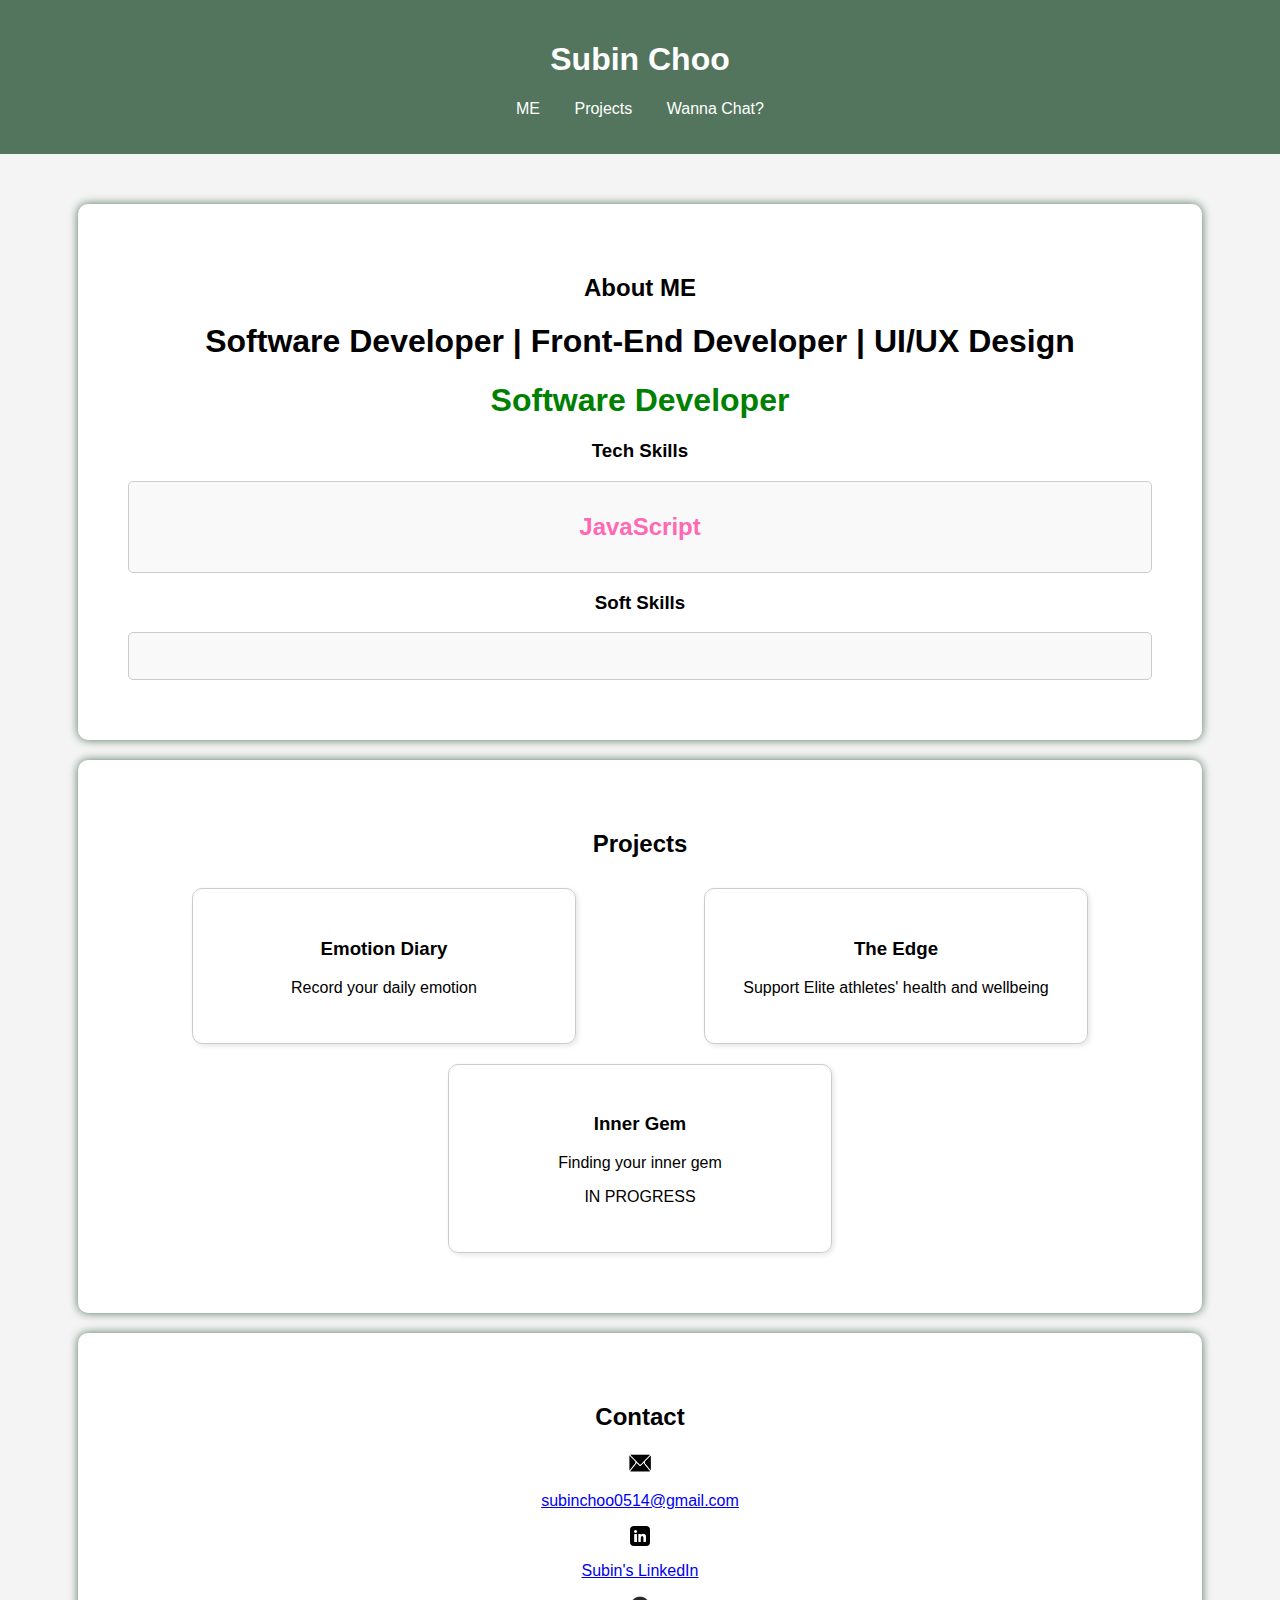
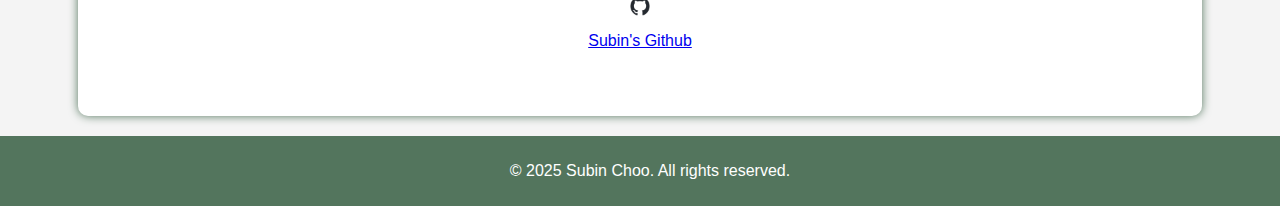
==== index.html @ bc246a0b "update" ====
<!DOCTYPE html>
<html lang="en">
  <head>
    <meta charset="UTF-8" />
    <meta name="viewport" content="width=device-width, initial-scale=1.0" />
    <title>Portfolio</title>
    <link rel="stylesheet" href="styles.css" />
  </head>
  <body>
    <header>
      <h1>Subin Choo</h1>
      <nav>
        <ul>
          <li><a href="#about">ME</a></li>
          <li><a href="#projects">Projects</a></li>
          <li><a href="#contact">Wanna Chat?</a></li>
        </ul>
      </nav>
    </header>

    
    <section id="about">
      <h2>About ME</h2>
      <h1>Software Developer | Front-End Developer | UI/UX Design</h1>
      <h1 style="font-weight: bold; color: green">Software Developer</h1>
      
      <h3>Tech Skills</h3>
      <div class="skills-box">
        <ul id="tech-skills" class="language-list">
          <li class="language">JavaScript</li>
          <li class="language">Python</li>
          <li class="language">UI/UX</li>
          <li class="language">React</li>
          <li class="language">HTML/CSS</li>
        </ul>
      </div>
    
      <h3>Soft Skills</h3>
      <div class="skills-box">
        <ul id="soft-skills" class="language-list">
          <li class="language">Collaboration</li>
          <li class="language">Leadership</li>
          <li class="language">Problem-Solving</li>
        </ul>
      </div>
    </section>

    <section id="projects">
      <h2>Projects</h2>
      <div class="project-container">
        <div class="project">
          <h3><a href="Emotion_Diary.html"  class="no-style">Emotion Diary</a></h3>
          <p>Record your daily emotion</p>
        </div>
        
        <div class="project">
          <h3><a a href="The_Edge.html" class = "no-style">The Edge</a></h3>
          <p>Support Elite athletes' health and wellbeing</p>
        </div>
        <div class="project">
          <h3>Inner Gem</h3>
          <p>Finding your inner gem</p>
          <p>IN PROGRESS</p>
        </div>
      </div>
    </section>

    <section id="contact">
      <h2>Contact</h2>
      <!-- <p>Email: subinchoo0514@gmail.com</p> -->
      <p>
        <img
          src="images/mail-icon.jpg"
          alt="Email"
          style="width: 25px; height: 25px; vertical-align: middle"
        />
        <p></p>
        <a href="mailto:subinchoo0514@gmail.com">subinchoo0514@gmail.com</a>
      </p>
      <p>
        <a href="https://www.linkedin.com/in/subinchoo0514/" target="_blank">
          <img
            src="images/linkedin-logo.jpg"
            alt="LinkedIn"
            style="width: 20px; height: 20px; vertical-align: middle"
          />
          <p></p>
          Subin's LinkedIn
        </a>
      </p>
      <p>
        <a href="https://github.com/subinchoo" target="_blank">
          <img
            src="images/github-mark.png"
            alt="Github"
            style="width: 20px; height: 20px; vertical-align: middle"
          />
          <p></p>
         Subin's Github
        </a>
      </p>
    </section>

    <footer>
      <p>&copy; 2025 Subin Choo. All rights reserved.</p>
    </footer>

    <script>
      const languages = document.querySelectorAll(".language");
      let index = 0;

      function showLanguage() {
        if (index < languages.length) {
          // Reset color of all languages to black
          languages.forEach((lang) => {
            lang.style.display = "none"; // Hide all languages
            lang.style.color = "black"; // Reset color to black
          });

          // Show the current language
          languages[index].style.display = "list-item"; // Show the language
          languages[index].style.color = "#FF69B4"; // Change color to brown

          index++;
          if (index >= languages.length) {
            index = 0; // Reset index to loop back to the first language
          }
          setTimeout(showLanguage, 1000); // Show the next language after 1 second
        }
      }

      // Start showing languages when the page loads
      window.onload = showLanguage;
    </script>
  </body>
</html>
---- styles.css ----
body {
  font-family: Arial, sans-serif;
  text-align: center;
  margin: 0;
  padding: 0;
  background-color: #f4f4f4;
}

/* 헤더 스타일 */
header {
  background-color: #53755d;
  color: white;
  padding: 20px;
}

/* 내비게이션 스타일 */
nav ul {
  list-style: none;
  padding: 0;
}

nav ul li {
  display: inline;
  margin: 0 15px;
}

nav ul li a {
  color: white;
  text-decoration: none;
}

/* 기본 섹션 스타일 */
section {
  padding: 50px;
  background: white;
  margin: 20px auto;
  width: 80%;
  max-width: 1200px; /* 최대 너비 설정 */
  border-radius: 10px;
  box-shadow: 0 0 10px #53755d;
}

/* 푸터 스타일 */
footer {
  background-color: #53755d;
  color: white;
  padding: 10px;
  position: relative;
  bottom: 0;
  width: 100%;
}

/* About 섹션 */
#about {
  text-align: center;
  margin-top: 50px;
}

/* 언어 리스트 스타일 */
#language-list {
  display: flex;
  flex-wrap: wrap; /* 반응형: 작은 화면에서는 줄바꿈 */
  justify-content: center;
  list-style-type: none;
  padding: 0;
}

.language {
  display: none;
  margin: 10px;
  font-size: 24px;
  font-weight: bold;
  transition: color 0.5s;
}

/* 프로젝트 섹션 */
.project-container {
  display: flex;
  flex-wrap: wrap; /* 반응형: 작은 화면에서는 줄바꿈 */
  justify-content: space-around;
  margin-top: 20px;
}

.project {
  border: 1px solid #ccc;
  padding: 30px;
  margin: 10px;
  border-radius: 10px;
  width: calc(33.333% - 20px); /* 3개씩 배치 (마진 포함) */
  max-width: 350px;
  box-shadow: 2px 2px 5px rgba(0, 0, 0, 0.1);
}

.project:hover {
  background-color: #f694c5;
}

/* 스킬 박스 */
.skills-box {
  border: 1px solid #ccc;
  padding: 15px;
  margin: 10px 0;
  border-radius: 5px;
  background-color: #f9f9f9;
}

/* 리스트 스타일 */
.language-list {
  list-style-type: none;
  padding: 0;
}

/* 공통 링크 스타일 */
.no-style {
  text-decoration: none;
  color: inherit;
}

.no-style:hover {
  color: #ff69b4;
}

/* ✅ page-style, edge-page-style, logo-style 원래대로 유지 */
.page-style {
  width: 100px;
  height: 180px;
  vertical-align: middle;
  margin-right: 20px;
  border: 2px;
  border-color: black;
  border-radius: 7px;
}

.page-item {
  display: inline-block;
  vertical-align: middle;
  margin-right: 20px;
  margin-bottom: -100px;
}

.icon-style {
  width: 150px;
  height: 150px;
}

.edge-page-style {
  width: 80%;
  height: 70%;
  vertical-align: middle;
  margin-right: 20px;
  margin-bottom: 80px;
  border: 2px;
  border-color: black;
  border-radius: 7px;
}

.logo-style {
  width: 100px;
  height: 160px;
  vertical-align: middle;
  margin-top: 100px;
  border: 2px;
  border-color: black;
  border-radius: 7px;
}

/* 📌 반응형 미디어 쿼리 */
@media (max-width: 1024px) {
  section {
    width: 90%;
  }

  .project {
    width: calc(50% - 20px); /* 2개씩 배치 */
  }
}

@media (max-width: 768px) {
  header {
    padding: 15px;
  }

  nav ul li {
    display: block;
    margin: 10px 0;
  }

  .project {
    width: 80%; /* 한 줄에 하나 */
    max-width: none;
  }
}

@media (max-width: 480px) {
  section {
    width: 95%;
    padding: 30px;
  }

  .project {
    width: 100%; /* 가득 차게 */
  }
}
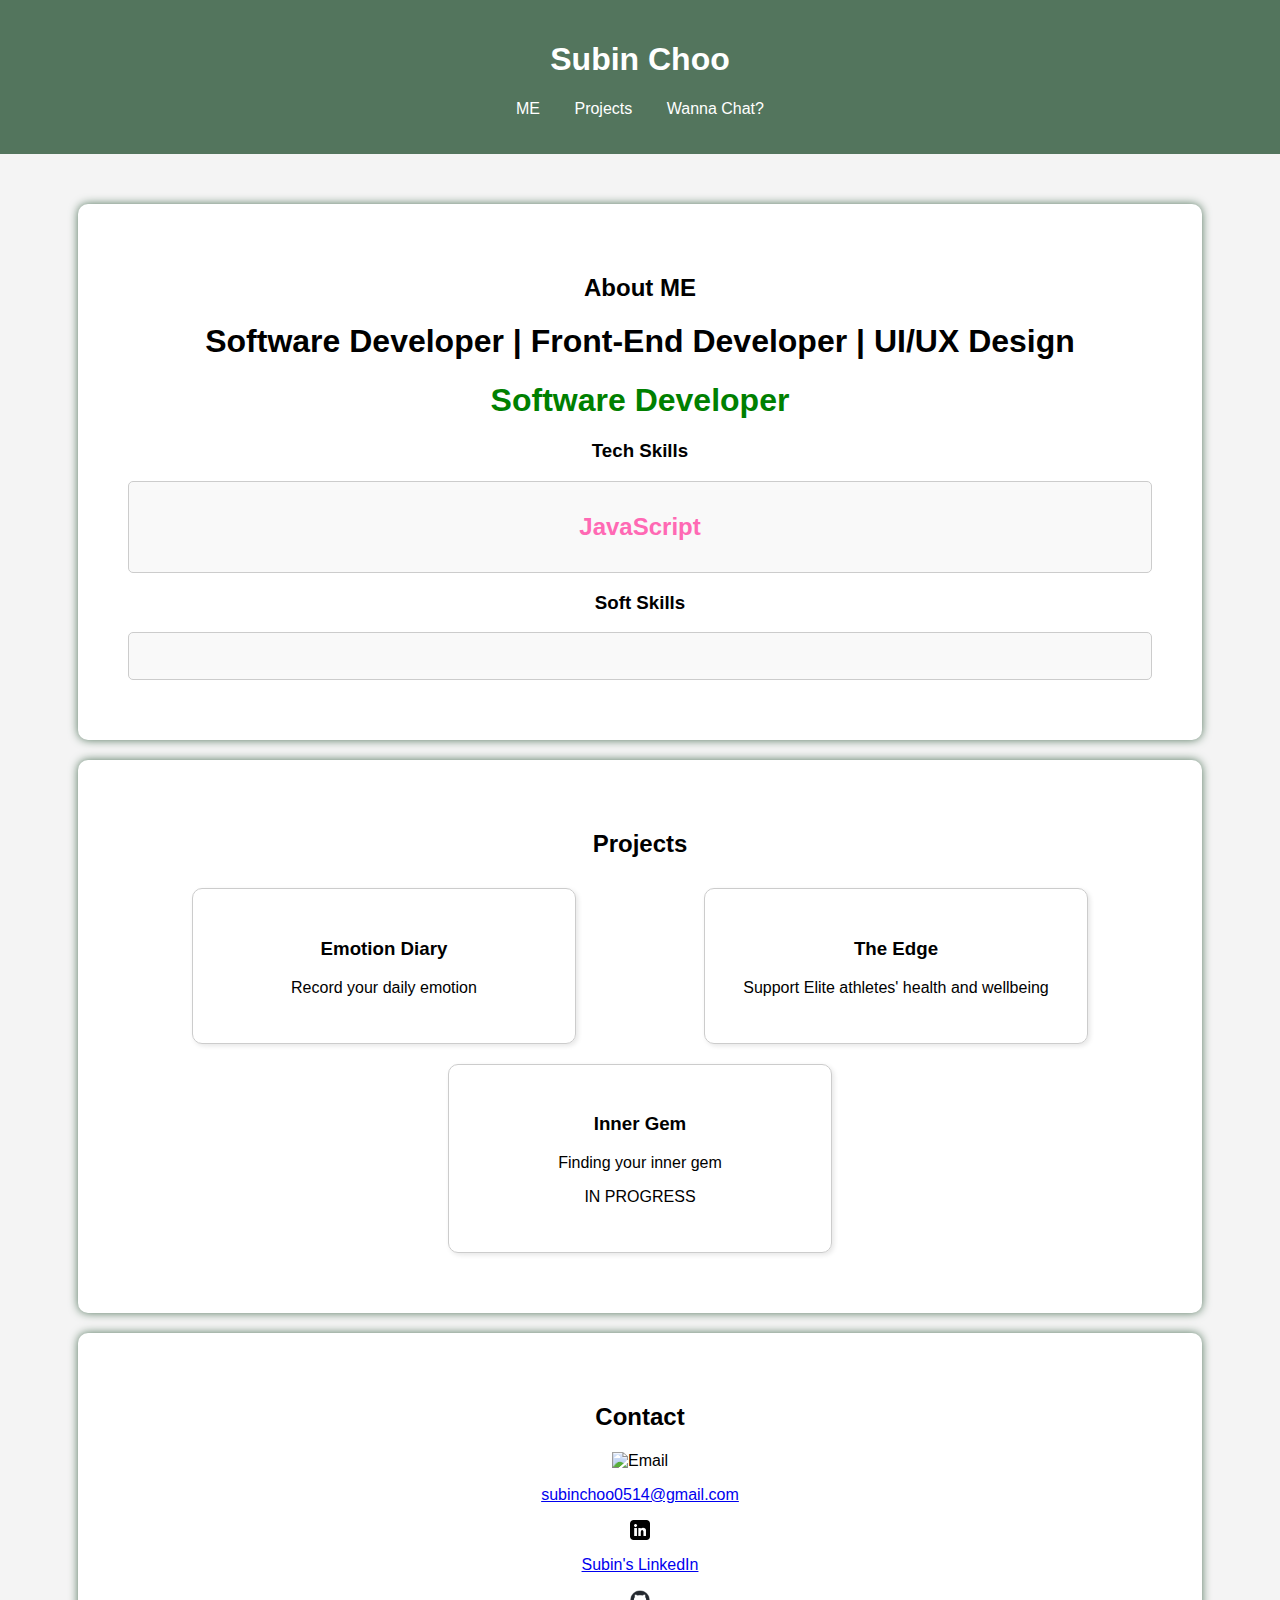
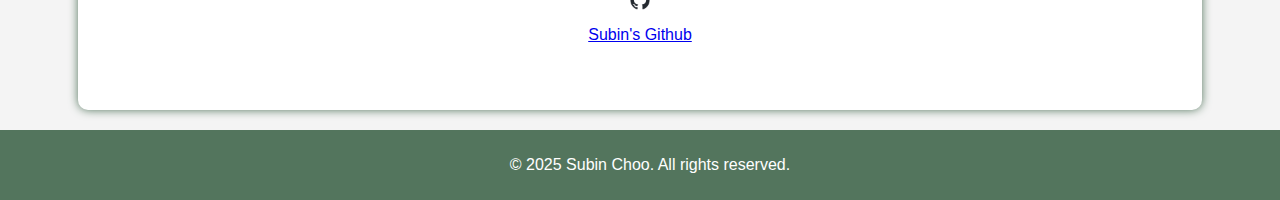
==== commit 4f96c01e: "image update" ====
--- a/index.html
+++ b/index.html
@@ -70,7 +70,7 @@
       <!-- <p>Email: subinchoo0514@gmail.com</p> -->
       <p>
         <img
-          src="images/mail-icon.jpg"
+          src="https://raw.githubusercontent.com/your-username/SB-Portfolio/main/images/mail-icon.jpg"
           alt="Email"
           style="width: 25px; height: 25px; vertical-align: middle"
         />
@@ -80,7 +80,7 @@
       <p>
         <a href="https://www.linkedin.com/in/subinchoo0514/" target="_blank">
           <img
-            src="images/linkedin-logo.jpg"
+            src="/images/linkedin-logo.jpg"
             alt="LinkedIn"
             style="width: 20px; height: 20px; vertical-align: middle"
           />
@@ -91,7 +91,7 @@
       <p>
         <a href="https://github.com/subinchoo" target="_blank">
           <img
-            src="images/github-mark.png"
+            src="/images/github-mark.png"
             alt="Github"
             style="width: 20px; height: 20px; vertical-align: middle"
           />
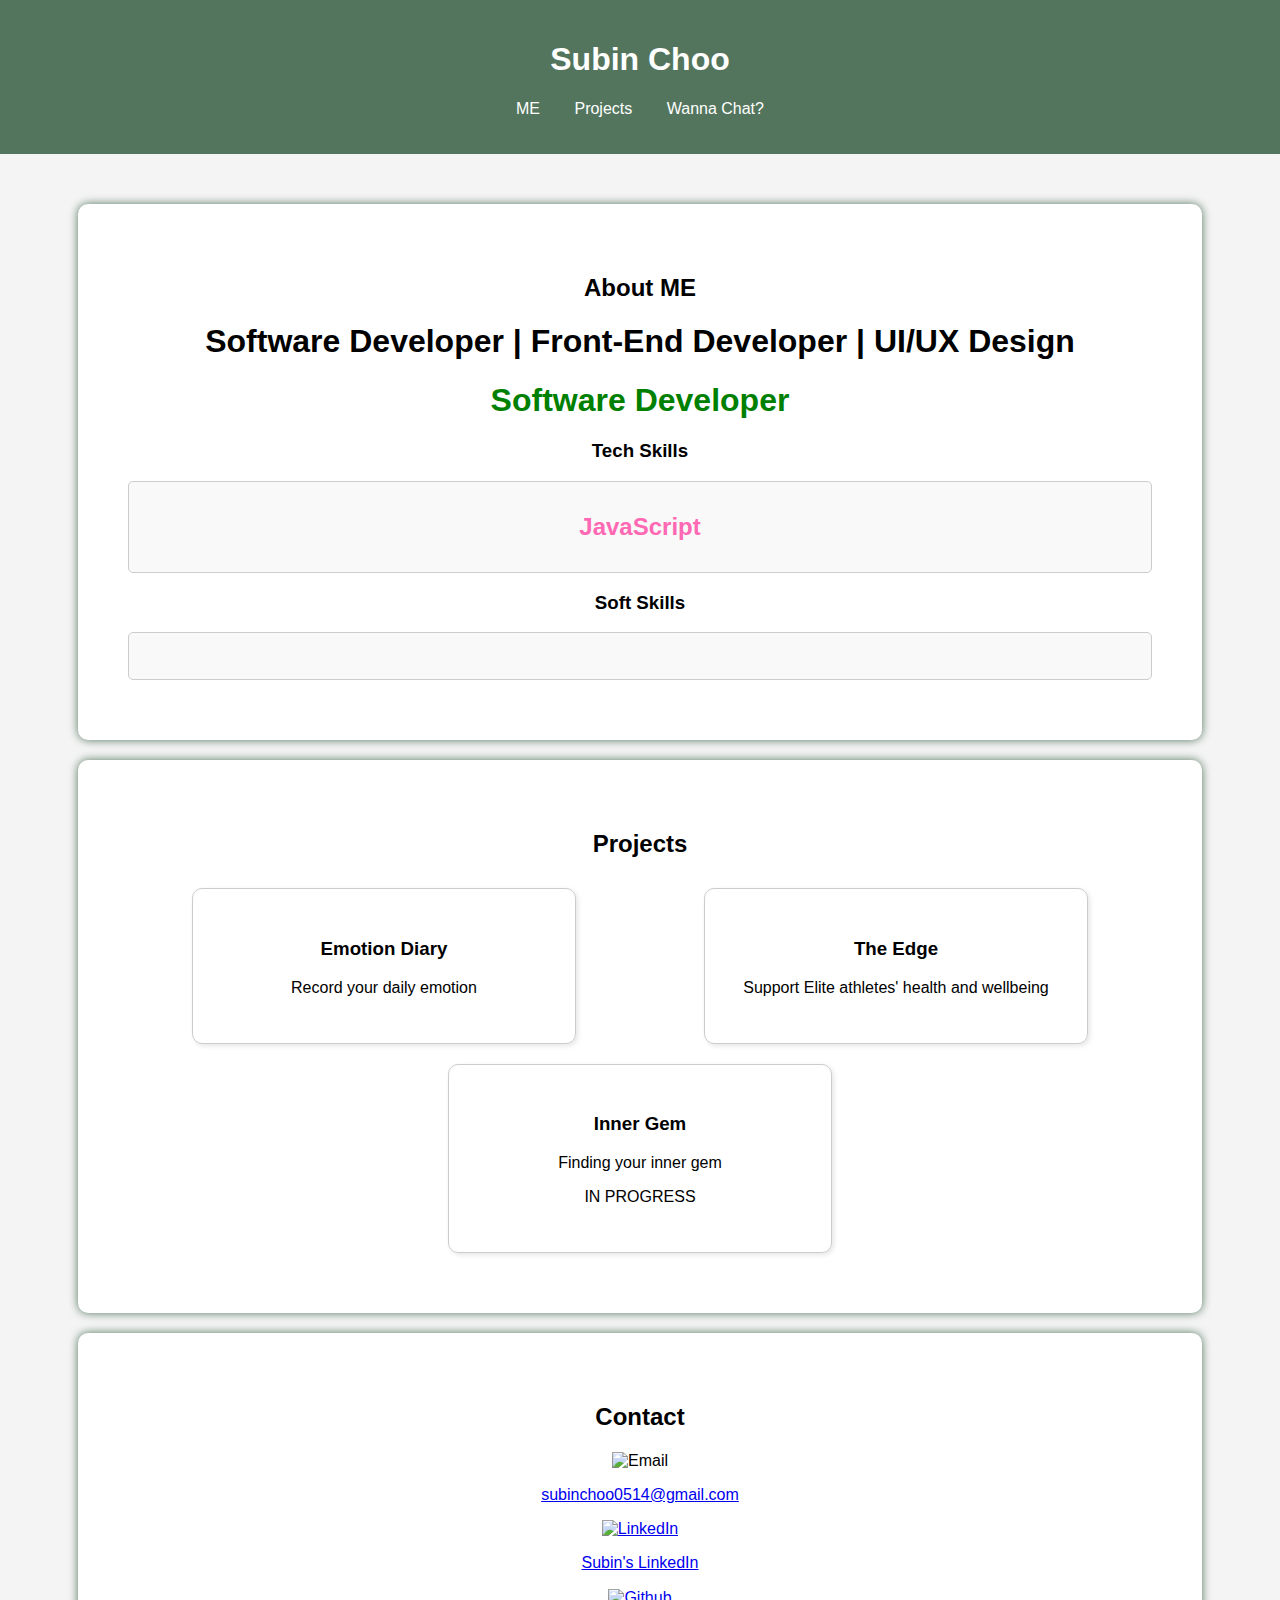
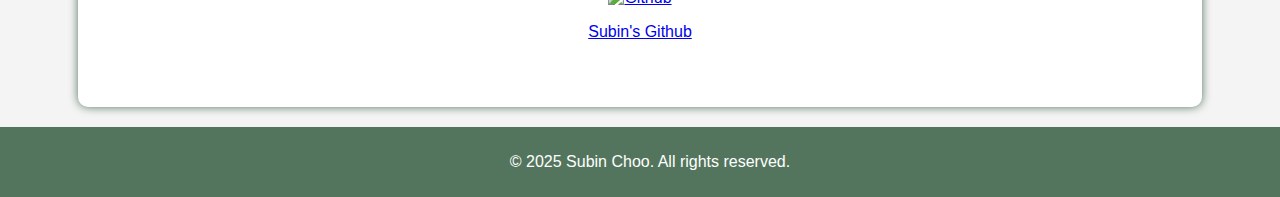
==== commit 647f4008: "Update index.html" ====
--- a/index.html
+++ b/index.html
@@ -70,7 +70,7 @@
       <!-- <p>Email: subinchoo0514@gmail.com</p> -->
       <p>
         <img
-          src="https://raw.githubusercontent.com/your-username/SB-Portfolio/main/images/mail-icon.jpg"
+          src="https://raw.githubusercontent.com/subinchoo/SB-Portfolio/main/images/mail-icon.jpg"
           alt="Email"
           style="width: 25px; height: 25px; vertical-align: middle"
         />
@@ -80,7 +80,7 @@
       <p>
         <a href="https://www.linkedin.com/in/subinchoo0514/" target="_blank">
           <img
-            src="/images/linkedin-logo.jpg"
+            src="https://raw.githubusercontent.com/subinchoo/SB-Portfolio/main/images/linkedin-logo.jpg"
             alt="LinkedIn"
             style="width: 20px; height: 20px; vertical-align: middle"
           />
@@ -91,7 +91,7 @@
       <p>
         <a href="https://github.com/subinchoo" target="_blank">
           <img
-            src="/images/github-mark.png"
+            src="https://raw.githubusercontent.com/subinchoo/SB-Portfolio/main/images/github-mark.png"
             alt="Github"
             style="width: 20px; height: 20px; vertical-align: middle"
           />
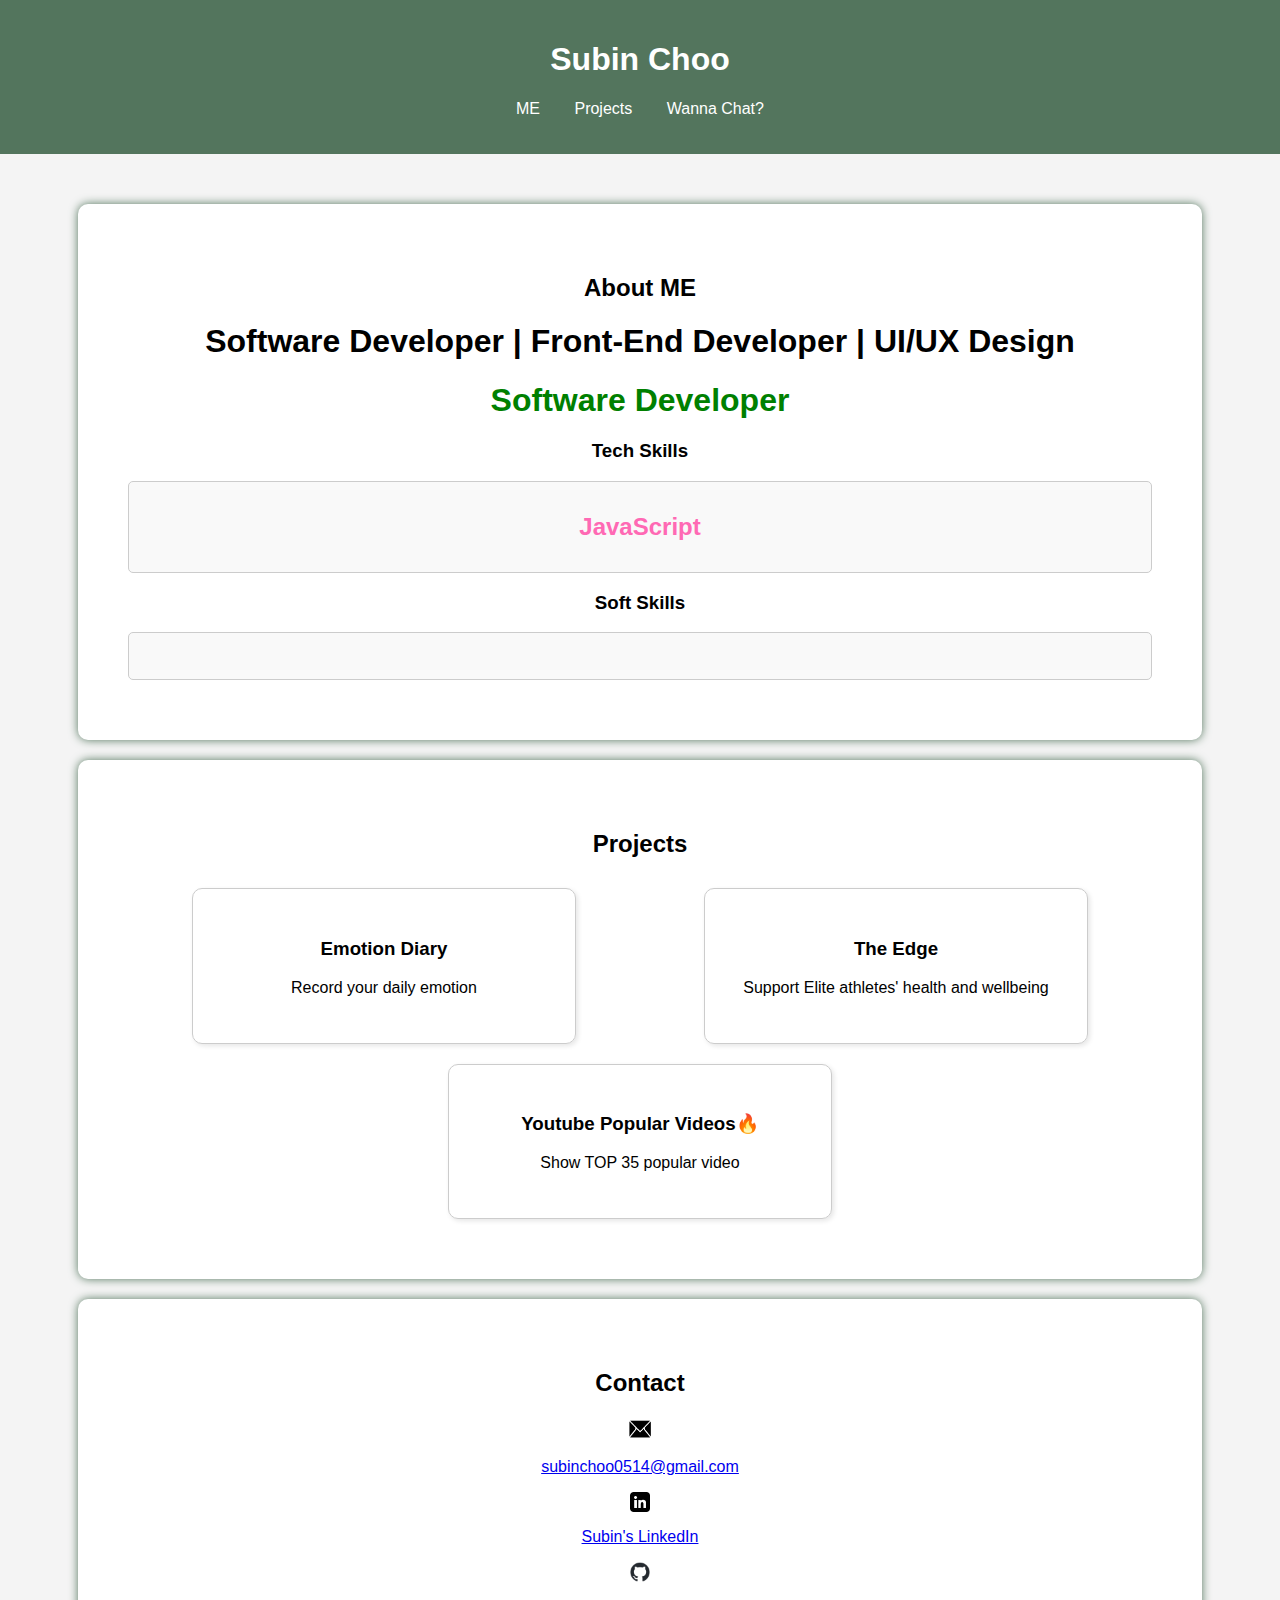
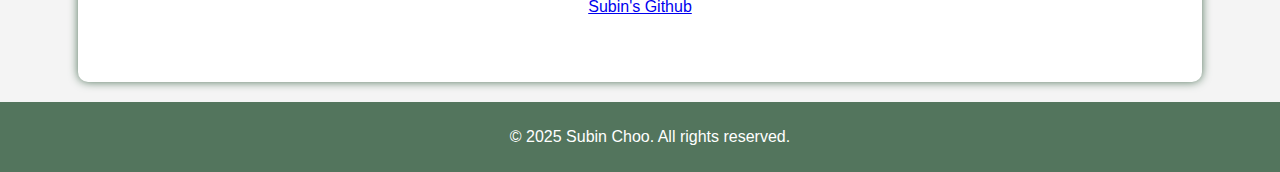
==== commit 5f3388b8: "emotion diary image updates" ====
--- a/index.html
+++ b/index.html
@@ -5,6 +5,7 @@
     <meta name="viewport" content="width=device-width, initial-scale=1.0" />
     <title>Portfolio</title>
     <link rel="stylesheet" href="styles.css" />
+    <base href="https://subinchoo.github.io/SB-Portfolio/">
   </head>
   <body>
     <header>
@@ -58,9 +59,8 @@
           <p>Support Elite athletes' health and wellbeing</p>
         </div>
         <div class="project">
-          <h3>Inner Gem</h3>
-          <p>Finding your inner gem</p>
-          <p>IN PROGRESS</p>
+          <h3><a a href="Youtube_Pop.html" class = "no-style">Youtube Popular Videos🔥</a></h3>
+          <p>Show TOP 35 popular video</p>
         </div>
       </div>
     </section>
@@ -70,7 +70,7 @@
       <!-- <p>Email: subinchoo0514@gmail.com</p> -->
       <p>
         <img
-          src="https://raw.githubusercontent.com/subinchoo/SB-Portfolio/main/images/mail-icon.jpg"
+          src="images/mail-icon.jpg"
           alt="Email"
           style="width: 25px; height: 25px; vertical-align: middle"
         />
@@ -80,7 +80,7 @@
       <p>
         <a href="https://www.linkedin.com/in/subinchoo0514/" target="_blank">
           <img
-            src="https://raw.githubusercontent.com/subinchoo/SB-Portfolio/main/images/linkedin-logo.jpg"
+            src="images/linkedin-logo.jpg"
             alt="LinkedIn"
             style="width: 20px; height: 20px; vertical-align: middle"
           />
@@ -91,7 +91,7 @@
       <p>
         <a href="https://github.com/subinchoo" target="_blank">
           <img
-            src="https://raw.githubusercontent.com/subinchoo/SB-Portfolio/main/images/github-mark.png"
+            src="images/github-mark.png"
             alt="Github"
             style="width: 20px; height: 20px; vertical-align: middle"
           />
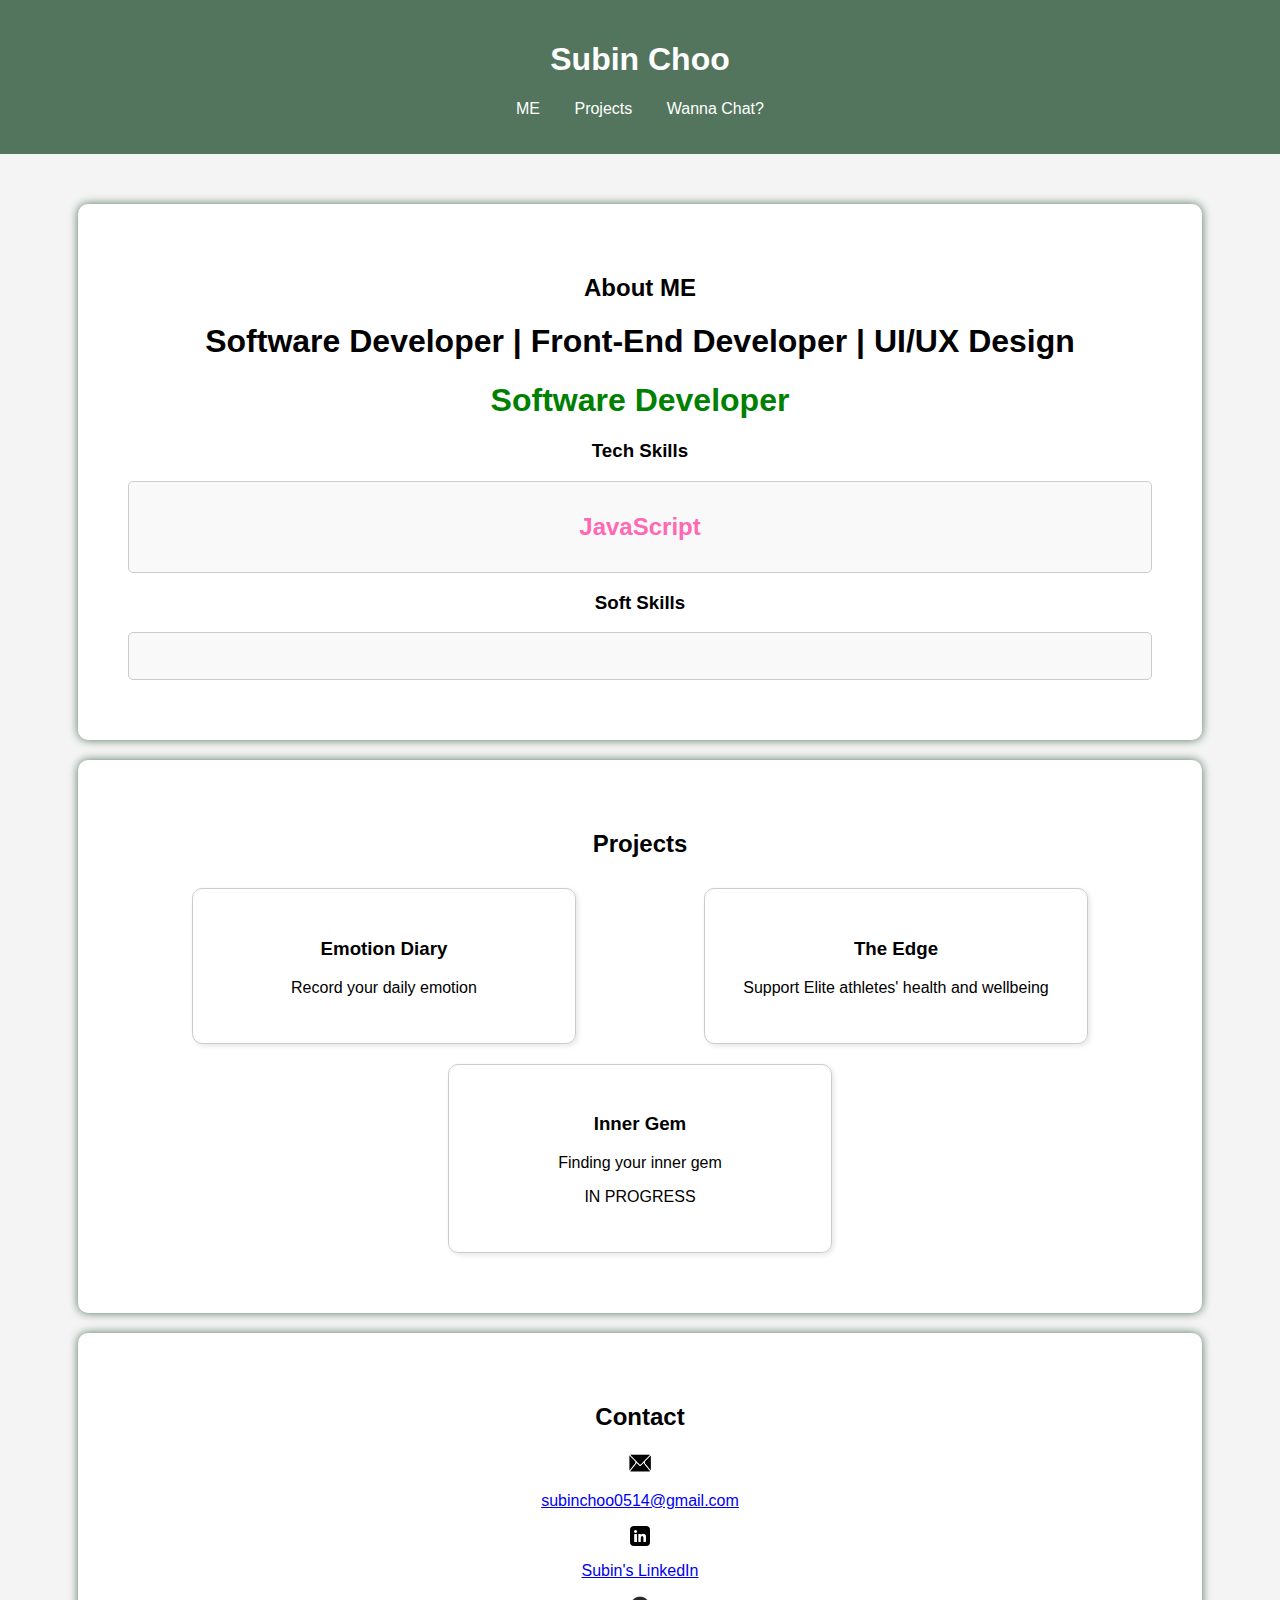
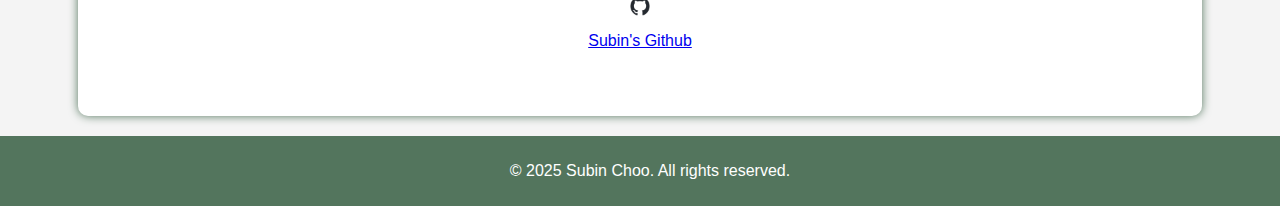
==== commit 42a4fc73: "add youtube portfolio" ====
--- a/index.html
+++ b/index.html
@@ -59,8 +59,9 @@
           <p>Support Elite athletes' health and wellbeing</p>
         </div>
         <div class="project">
-          <h3><a a href="Youtube_Pop.html" class = "no-style">Youtube Popular Videos🔥</a></h3>
-          <p>Show TOP 35 popular video</p>
+          <h3>Inner Gem</h3>
+          <p>Finding your inner gem</p>
+          <p>IN PROGRESS</p>
         </div>
       </div>
     </section>
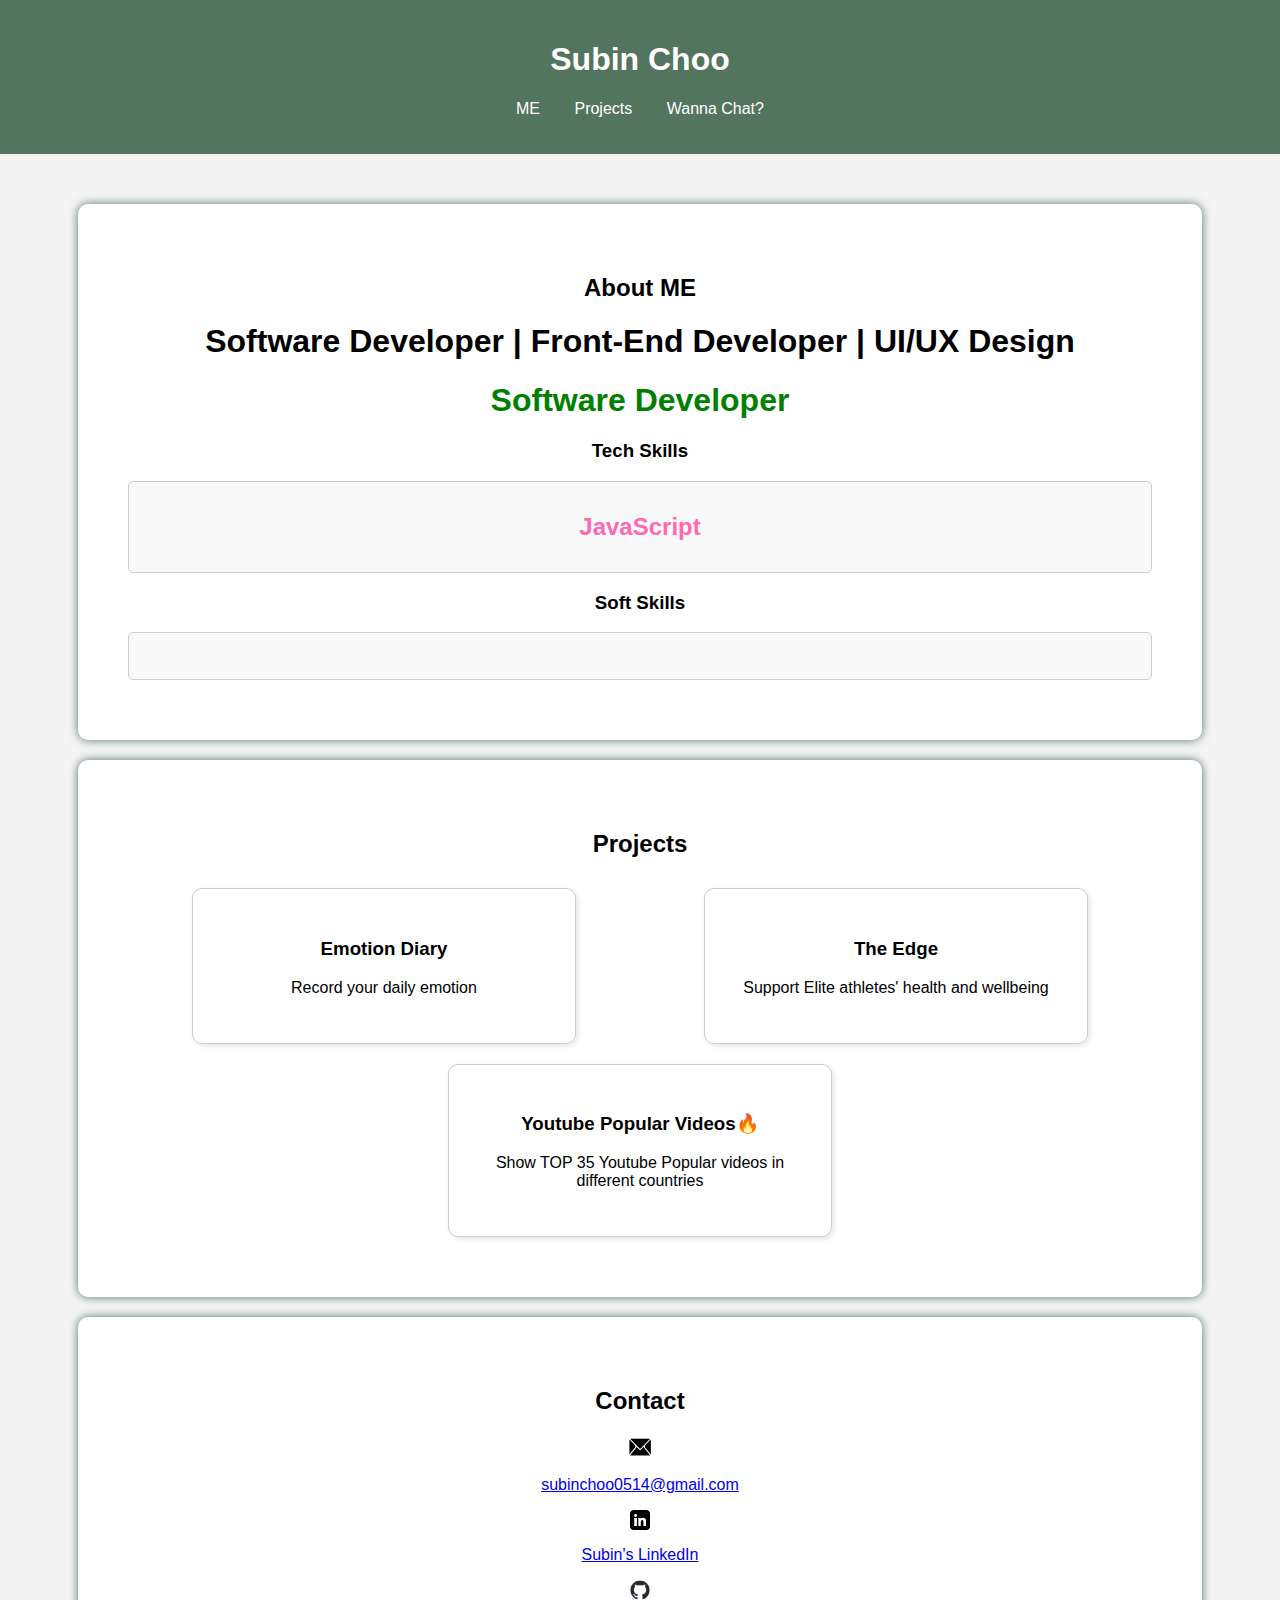
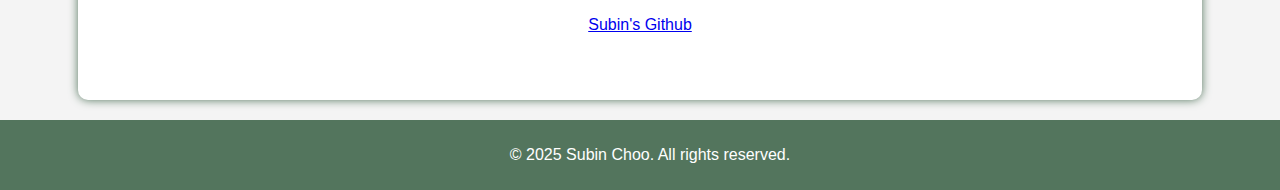
==== commit cff5d643: "update comments" ====
--- a/index.html
+++ b/index.html
@@ -59,9 +59,8 @@
           <p>Support Elite athletes' health and wellbeing</p>
         </div>
         <div class="project">
-          <h3>Inner Gem</h3>
-          <p>Finding your inner gem</p>
-          <p>IN PROGRESS</p>
+          <h3><a a href="Youtube_Pop.html" class = "no-style">Youtube Popular Videos🔥</a></h3>
+          <p>Show TOP 35 Youtube Popular videos in different countries</p>
         </div>
       </div>
     </section>
